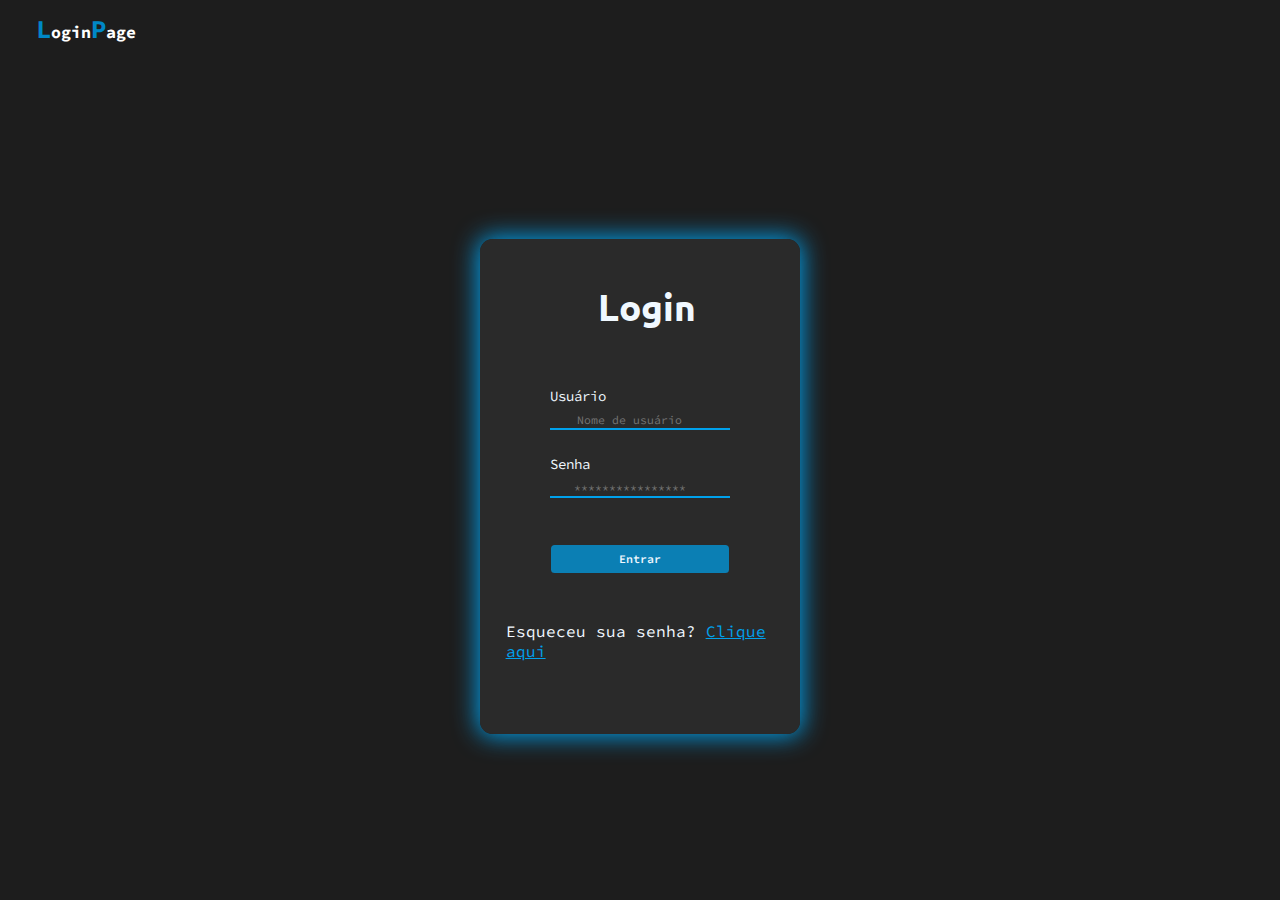
==== Projetos/LoginPage/index.html @ d7f41145 "add LoginPage Project" ====
<!DOCTYPE html>
<html lang="pt-br">
<head>
    <meta charset="UTF-8">
    <meta name="viewport" content="width=device-width, initial-scale=1.0">
    <link rel="stylesheet" href="https://cdnjs.cloudflare.com/ajax/libs/font-awesome/6.4.0/css/all.min.css" integrity="sha512-iecdLmaskl7CVkqkXNQ/ZH/XLlvWZOJyj7Yy7tcenmpD1ypASozpmT/E0iPtmFIB46ZmdtAc9eNBvH0H/ZpiBw==" crossorigin="anonymous" referrerpolicy="no-referrer" />
    <link rel="stylesheet" href="main.css">
    <title>Login Page</title>
</head>
<body>
    <header class="toggle1">
        <nav>
            <h1 class="logoh"><span class="logo">L</span>ogin<span class="logo">P</span>age</h1>
            <button onclick="darkMode()" title="Dark Mode/Light Mode"><i class="fa-solid fa-sun mode"></i></button></nav>
    </header>
    <main class="toggle2">
        <section class="toggle3">
            <div id="title">
                <h1>Login</h1>
            </div>
            <div id="inputs">
                <div class="field">
                    <label for="usuario">Usuário</label>
                    <div class="input">
                        <i class="fa-solid fa-user"></i>
                        <input type="text" class="user" placeholder="Nome de usuário" autofocus>
                    </div>
                </div>
                <div class="span">
                    <span>Usuario deve conter no minimo 5 caracteres</span>
                </div>
                <div class="field">
                    <label for="senha">Senha</label>
                    <div class="input">
                        <i class="fa-solid fa-key"></i>
                        <input type="password" class="senha" placeholder="****************">
                    </div>
                </div>
                <div class="span2">
                    <span>Senha deve conter no minimo 8 caracteres</span>
                </div>
            </div>
            <div class="botao">
                <button onclick="entrar()" id="btn">Entrar</button>
            </div>
            <div class="recuperar">
                Esqueceu sua senha? <a href="senha.html">Clique aqui</a> 
            </div>
        </section>
        <div class="alerta">
            <div class="close">
                <button id="btn-pop"><i class="fa-solid fa-xmark"></i></button>
            </div>
            <div class="message">
                <h2>Preencha os campos corretamente</h2>
            </div>
            <div class="empty"></div>
        </div>
    </main>
</body>
    <script src="script.js"></script>
</html>
---- Projetos/LoginPage/main.css ----
@import url('https://fonts.googleapis.com/css2?family=Source+Code+Pro:wght@400;600&display=swap');
@import url('https://fonts.googleapis.com/css2?family=Ubuntu&display=swap');
:root{
    --cor-fundo: #1a1a1afc;
    --cor-primaria: #2c2c2ce7;
    --cor-secundaria: #00a1ec;
}
* {
    margin: 0;
    padding: 0;
    box-sizing: border-box;
    font-family: 'Source Code Pro', monospace;
}
header {
    width: 100%;
    height: 8vh;
    background-color: var(--cor-fundo);
}
nav{
    display: flex;
    justify-content:space-between;
}
nav button{
    background-color: transparent;
    border: none;
    margin: 2vh 3vw;
    
}
nav button i{
    color: rgb(255, 255, 255);
    font-size: 2rem;
}
nav button i:hover{
    cursor: pointer;
    color: #e7d944e8;
    transition: all .4s;
}
nav h1{
    margin: 1.4vh 2.8vw;
    color: rgb(255, 255, 255);
    font-size: 1.3vw;
    cursor: default;
}
.logo{
    color: #0087c6;
    font-size: 2vw;
}
/*corpo login*/
main{
    height: 92vh;
    background-color: var(--cor-fundo);
    display: flex;
    justify-content: center;
    align-items: center;
}
section{
    padding: 2vw;
    display: flex;
    flex-direction: column;
    justify-content: space-evenly;
    align-items: center;
    height: 55vh;
    width: 25vw;
    background-color: var(--cor-primaria);
    color: aliceblue;
    border-radius: 1vw;
    box-shadow: 0px 0px 25px 2px var(--cor-secundaria);
}
#title{
    margin-top: -3vh;
    font-size: 1.45vw;
    margin-bottom: 1vh;
}
.field{
    display: flex;
    flex-direction: column;
    gap: .4vh;
}
#title h1{
    font-family: 'Ubuntu', sans-serif;
    width: 6.5vw;
    text-align: center;
}
#inputs{
    display: flex;
    flex-direction: column;
    gap: .8vh;
    width: 14vw;
    margin-bottom: -2vh;
}
label{
    font-size: 1.1vw;
}
.input{
    border-bottom: 2px solid var(--cor-secundaria);
}
.input i{
    font-size: 1vw;
    padding-left: .2vw;
}
.user, .senha{
    width: 12vw;
    border: none;
    background-color: transparent;
    padding: 0 0.5vw;
    color: aliceblue;
    font-size: 1vw;
}
.user:focus, .senha:focus{
    outline: none;
}
.botao button{
    padding: .8vh 5.3vw;
    background-color: #00a1ecb7;
    color: aliceblue;
    border-radius: .3vw;
    font-size: .9vw;
    border: none;
    font-weight: 600;
    transition: all .4s;
}
.botao button:hover{
    background-color: rgb(240, 248, 255);
    color: #00a1ec;
    transition: all .4s;
    cursor: pointer;
}
.recuperar a{
    color: var(--cor-secundaria)
}
/*light mode*/
.fa-moon{
    color: black;
}
.fa-moon:hover{
    color: #00a1ec;
}
.light{
    background-color: aliceblue;
    color: rgb(27, 27, 27);
}
.span2, .span3{
    color: transparent;
    font-size: .6vw;
    width: 20vw;
}
.span{
    color: transparent;
    font-size: .6vw;
    width: 20vw;
}

.alerta, .ok{
    position: absolute;
    top: -200px;
    background-color: #0087c6;
    color: white;
    border-radius: .2vw;
    box-shadow: 0px 0px 10px 1px rgb(100, 100, 100);
    font-weight: 600;
    font-size: 1.1vw;
    transform: translateY(0);
    display: flex;
    flex-direction: column;
    width: 25vw;
    height: 10vh;
    opacity: 0;
    transition: all 0.5s ease-in-out;
}
.close{
    display: flex;
    justify-content: end;
    width: 25vw;
    padding: .8vh .4vw 0 .4vw;
}
.message{
    text-align: center;
    padding-bottom: 2vh;
}
.message h2{
    font-size: 1.2vw;
}
#btn-pop{
    background: transparent;
    color: white;
    padding: .1vw;
    border: none;
    cursor: pointer;
}
#btn-pop:hover{
    color: red;
}
.fa-xmark{
    font-size: 1.2vw;
}
#btn-ok{
    width: 5vw;
    height: 2.3vh;
    background-color: white;
    color: black;
    font-weight: 900;
    border-radius: .15vw;
    border: none;
    cursor: pointer;
}
#btn-ok:hover{
    background-color: var(--cor-primaria);
    color: white;
}
.aparecer{
    opacity: 1;
    transform: translateY(250%);
}
.back{
    position: absolute;
    top: 10vh;
    left: 2.8vw;
    color: rgb(255, 255, 255);
    cursor: pointer;
}
.back i{
    font-size: 2.1vw;
    margin-left: .2vw;
}
.back small{
    font-size: .5vw;
}
.back a{
    color: white;
    text-decoration: none;
    display: flex;
    flex-direction: column;
}
.senha::placeholder, .user::placeholder{
    text-align: center;
    font-size: .9vw;
}
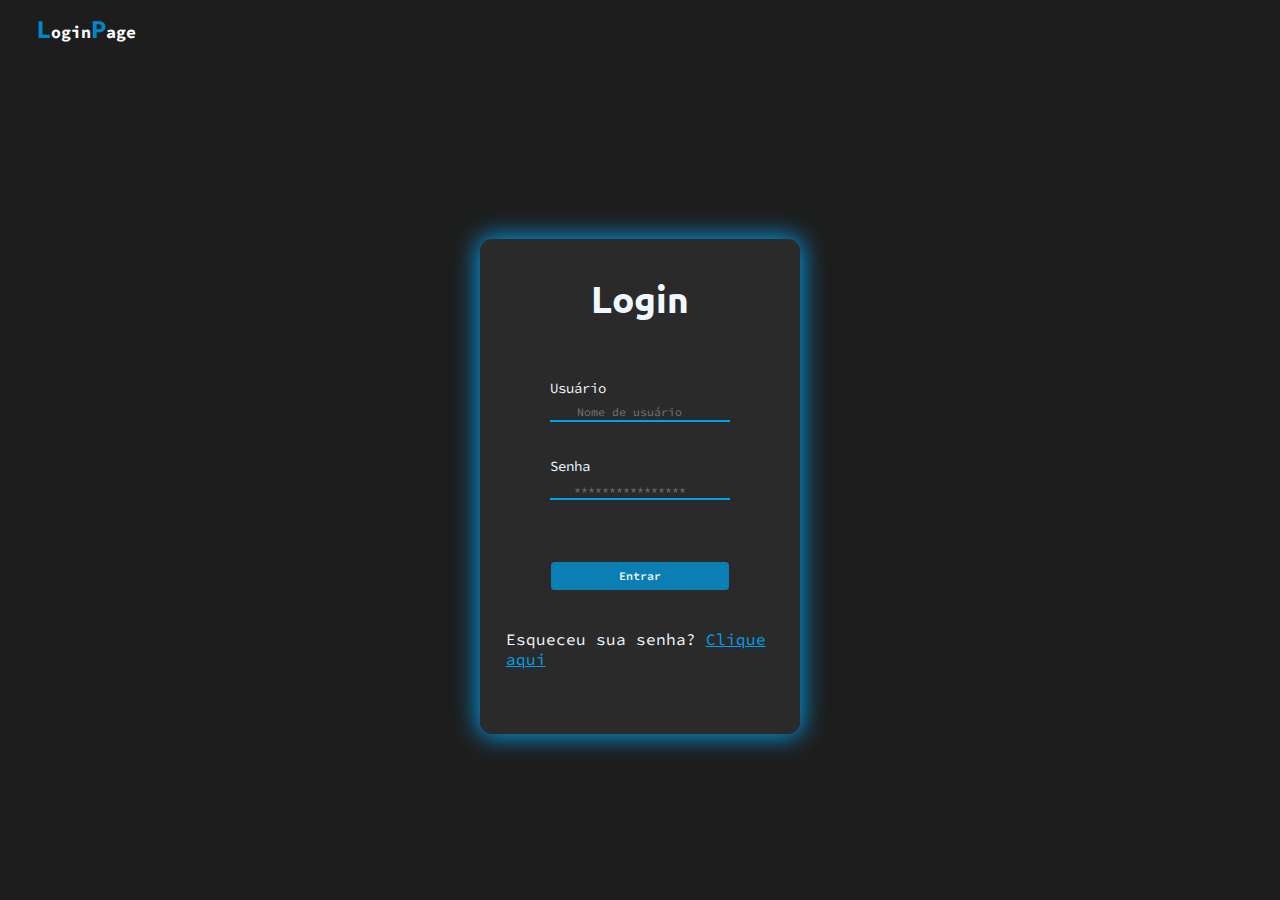
==== commit 20414a99: "att loginPage" ====
--- a/Projetos/LoginPage/index.html
+++ b/Projetos/LoginPage/index.html
@@ -21,7 +21,7 @@
             <div id="inputs">
                 <div class="field">
                     <label for="usuario">Usuário</label>
-                    <div class="input">
+                    <div class="input one">
                         <i class="fa-solid fa-user"></i>
                         <input type="text" class="user" placeholder="Nome de usuário" autofocus>
                     </div>
@@ -31,13 +31,13 @@
                 </div>
                 <div class="field">
                     <label for="senha">Senha</label>
-                    <div class="input">
+                    <div class="input two">
                         <i class="fa-solid fa-key"></i>
                         <input type="password" class="senha" placeholder="****************">
                     </div>
                 </div>
                 <div class="span2">
-                    <span>Senha deve conter no minimo 8 caracteres</span>
+                    <span>Senha deve conter no minimo 8 caracteres, letras e numeros</span>
                 </div>
             </div>
             <div class="botao">
--- a/Projetos/LoginPage/main.css
+++ b/Projetos/LoginPage/main.css
@@ -78,8 +78,9 @@
 }
 #title h1{
     font-family: 'Ubuntu', sans-serif;
-    width: 6.5vw;
+    width: 20vw;
     text-align: center;
+    margin-bottom: 1vh;
 }
 #inputs{
     display: flex;
@@ -93,6 +94,11 @@
 }
 .input{
     border-bottom: 2px solid var(--cor-secundaria);
+    transition: all .4s;
+}
+.wrong{
+    border-bottom: 2px solid red;
+    transition: all .4s;
 }
 .input i{
     font-size: 1vw;
@@ -110,6 +116,7 @@
     outline: none;
 }
 .botao button{
+    margin-top: 1.5vh;
     padding: .8vh 5.3vw;
     background-color: #00a1ecb7;
     color: aliceblue;
@@ -139,15 +146,10 @@
     background-color: aliceblue;
     color: rgb(27, 27, 27);
 }
-.span2, .span3{
+.span, .span2, .span3{
     color: transparent;
     font-size: .6vw;
-    width: 20vw;
-}
-.span{
-    color: transparent;
-    font-size: .6vw;
-    width: 20vw;
+    width: 16vw;
 }
 
 .alerta, .ok{
@@ -235,4 +237,111 @@
     text-align: center;
     font-size: .9vw;
 }
-
+@media screen and (max-width: 768px){
+    section{
+        width: 50vw;
+    }
+    #title{
+        font-size: 2.7vw;
+        margin-bottom: 0;
+    }
+    #title h1{
+        width: 19vw;
+    }
+    #inputs{
+        width: 28vw;
+        margin-bottom: -2vh;
+    }
+    label{
+        font-size: 2.5vw;
+    }
+    .input{
+        border-bottom: 3px solid var(--cor-secundaria);
+    }
+    .input i{
+        font-size: 2.5vw;
+        padding-left: .2vw;
+    }
+    .user, .senha{
+        width: 22vw;
+        font-size: 2.2vw;
+    }
+    .botao button{
+        padding: .8vh 8.8vw;
+        border-radius: .5vw;
+        font-size: 2vw;
+    }
+    .span, .span2, .span3{
+        color: transparent;
+        font-size: 1.5vw;
+        width: 30vw;
+    }
+    .logo{
+        font-size: 5vw;
+    }
+    nav h1{
+        font-size: 3vw;
+    }
+    nav button i{
+        font-size: 4vw;
+    }
+    .senha::placeholder, .user::placeholder{
+        font-size: 2vw;
+    }
+}
+@media screen and (max-width: 450px){
+    section{
+        width: 70vw;
+    }
+    #title{
+        font-size: 4vw;
+        margin-bottom: 0;
+    }
+    #title h1{
+        width: 54vw;
+    }
+    #inputs{
+        width: 45vw;
+    }
+    label{
+        font-size: 4vw;
+    }
+    .input{
+        border-bottom: 3px solid var(--cor-secundaria);
+    }
+    .input i{
+        font-size: 4vw;
+        padding-left: .2vw;
+    }
+    .user, .senha{
+        width: 37vw;
+        font-size: 3vw;
+    }
+    .botao button{
+        padding: .7vh 15.4vw;
+        border-radius: .5vw;
+        font-size: 3.7vw;
+    }
+    .span, .span2, .span3{
+        color: transparent;
+        font-size: 2.5vw;
+        width: 50vw;
+    }
+    .logo{
+        font-size: 7.5vw;
+    }
+    nav h1{
+        font-size: 5vw;
+    }
+    nav button i{
+        font-size: 5vw;
+    }
+    .senha::placeholder, .user::placeholder{
+        font-size: 3vw;
+    }
+    .recuperar{
+        width: 45vw;
+        font-size: 3.5vw;
+        text-align: center;
+    }
+}
